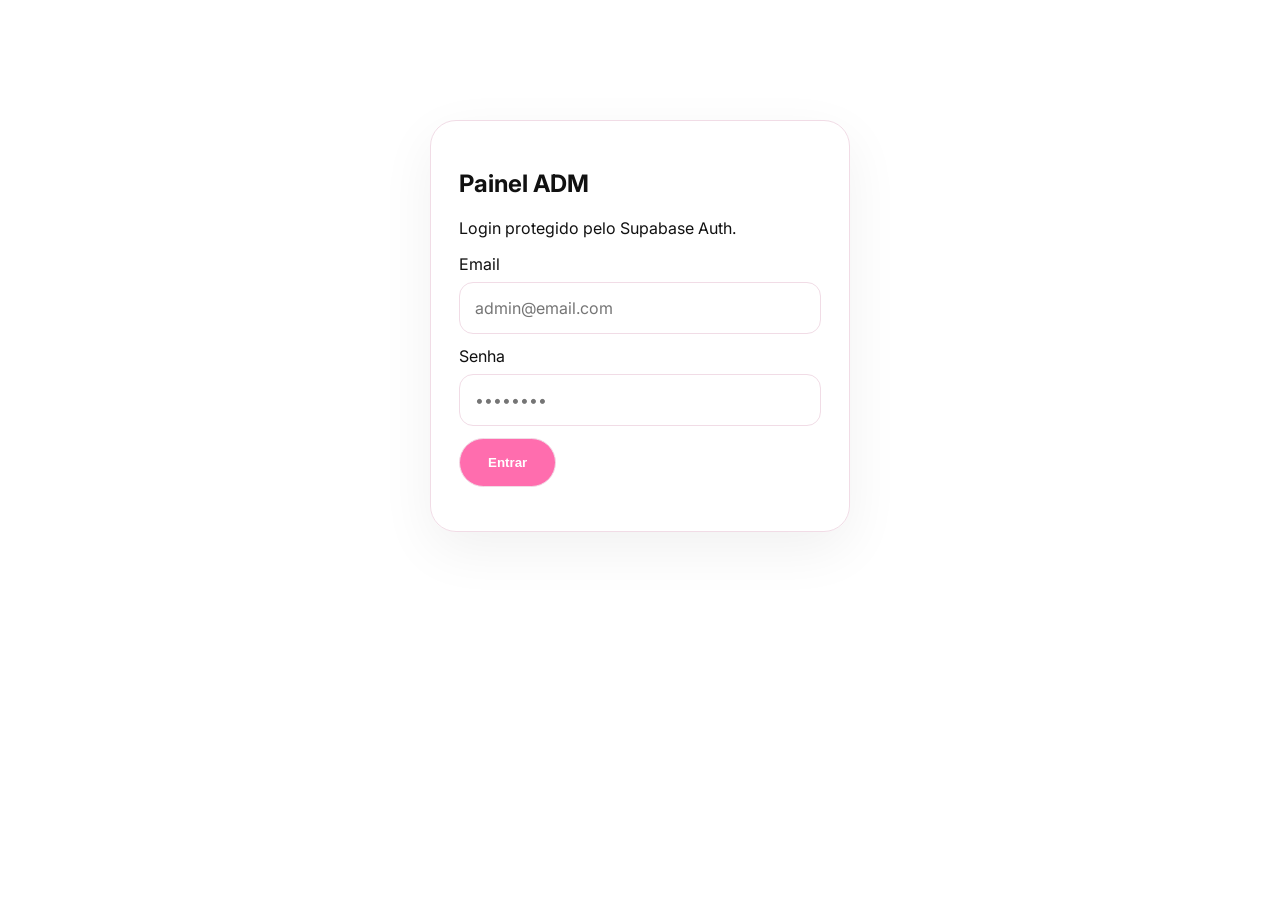
==== admin.html @ 15d23fad "Add files via upload" ====
<!doctype html><html lang="pt-BR"><head><meta charset="UTF-8"><meta name="viewport" content="width=device-width, initial-scale=1.0"><title>Painel ADM — Artrixy Studio</title><link rel="stylesheet" href="style.css"><link href="https://fonts.googleapis.com/css2?family=Cormorant+Garamond:wght@700&family=Inter:wght@400;700;900&display=swap" rel="stylesheet"></head><body class="admin-body"><main class="admin-wrap"><section id="loginPanel" class="admin-card login-box"><h1>Painel ADM</h1><p>Login protegido pelo Supabase Auth.</p><div class="field"><label>Email</label><input id="loginEmail" type="email" placeholder="admin@email.com"></div><div class="field"><label>Senha</label><input id="loginPassword" type="password" placeholder="••••••••"></div><button class="btn pink" id="loginBtn">Entrar</button><p id="loginMsg"></p></section><section id="adminPanel" class="hidden"><div class="row-head"><div><small>ARTRIXY STUDIO</small><h1>Painel Administrativo</h1><p>Edite textos, projetos, links, cards, SEO, tecnologias, habilidades e estatísticas sem abrir o código.</p></div><button class="btn dark" id="logoutBtn">Sair</button></div><div class="admin-grid"><aside class="admin-menu admin-card"><button data-tab="settings" class="active">Configurações</button><button data-tab="projects">Projetos</button><button data-tab="services">Soluções</button><button data-tab="skills">Habilidades</button><button data-tab="tech">Tecnologias</button><button data-tab="stats">Estatísticas</button><button data-tab="testimonials">Depoimentos</button><a class="btn light" href="index.html">Ver site</a></aside><section class="admin-card"><div id="adminContent"></div></section></div></section></main><script type="module" src="admin.js"></script></body></html>
---- style.css ----
:root{--bg:#fffafa;--off:#fff3f7;--pink:#ff6dae;--pink2:#ffd8e8;--hot:#f64f9a;--black:#111;--muted:#68636a;--line:#f1dce6;--shadow:0 28px 80px rgba(38,16,28,.12);--radius:32px}*{box-sizing:border-box}html{scroll-behavior:smooth}body{margin:0;background:linear-gradient(180deg,#fff1f6,#fffafa 38%,#fff);color:var(--black);font-family:Inter,system-ui,sans-serif;overflow-x:hidden}a{text-decoration:none;color:inherit}small{letter-spacing:.18em;color:var(--pink);font-weight:900}.nav{position:fixed;z-index:20;top:18px;left:50%;transform:translateX(-50%);width:min(1380px,88vw);height:78px;border-radius:999px;display:flex;align-items:center;justify-content:space-between;padding:0 28px;border:1px solid rgba(255,255,255,.75);box-shadow:var(--shadow);backdrop-filter:blur(18px)}.glass{background:rgba(255,255,255,.78)}.logo{font-size:24px;display:flex;align-items:center;gap:7px}.logo small{font-family:'Cormorant Garamond',serif;font-size:24px;color:var(--pink);letter-spacing:0;text-transform:none}.spark{color:var(--pink)}nav{display:flex;gap:30px;font-weight:500}.btn{display:inline-flex;align-items:center;justify-content:center;border-radius:999px;padding:16px 28px;font-weight:900;border:1px solid var(--line);transition:.3s}.btn:hover{transform:translateY(-3px);box-shadow:0 15px 40px rgba(246,79,154,.18)}.btn.dark{background:#111;color:#fff}.btn.pink{background:var(--pink);color:white}.btn.light{background:white;color:#111}.section{width:min(1380px,88vw);margin:auto;padding:110px 0}.hero{min-height:100vh;display:grid;grid-template-columns:1fr 1.05fr;gap:60px;align-items:center;padding-top:150px}.pill,.filters button{display:inline-flex;border:1px solid var(--line);border-radius:999px;padding:14px 24px;background:rgba(255,255,255,.68);font-size:13px;letter-spacing:.18em;font-weight:800}.hero h1{font-family:'Cormorant Garamond',serif;font-size:clamp(58px,7.4vw,118px);line-height:.82;margin:24px 0 22px;font-weight:600;letter-spacing:-.035em}.hero h1 span{display:block}.hero h1 em{display:block;color:var(--pink);font-family:'Playfair Display',serif;font-style:italic;font-size:.64em;font-weight:600;letter-spacing:-.04em}.hero p,.page-hero p,.section-title p,.magazine p,.contact p{color:var(--muted);font-size:18px;line-height:1.7;max-width:560px}.actions{display:flex;gap:18px;flex-wrap:wrap}.mini-proof{display:flex;align-items:center;gap:18px;margin-top:32px;color:var(--muted)}.avatars{letter-spacing:-7px;color:#111}.hero-art{height:600px;position:relative;overflow:visible}.organic{position:absolute;inset:75px 82px 45px 115px;border-radius:45% 55% 35% 65%;background:radial-gradient(circle at 62% 35%,rgba(255,122,183,.55),rgba(255,214,232,.62) 34%,rgba(255,232,241,.82) 62%,rgba(255,246,250,.94));box-shadow:var(--shadow)}
.organic:before{content:'';position:absolute;inset:38px;border-radius:inherit;background:linear-gradient(135deg,rgba(255,95,164,.45),rgba(255,220,235,.45));filter:blur(.2px)}.card,.sticker,.browser-card{position:absolute;background:rgba(255,255,255,.86);border:1px solid var(--line);box-shadow:var(--shadow);backdrop-filter:blur(12px)}.editorial-card{right:105px;top:120px;width:270px;height:340px;border-radius:28px;transform:rotate(-8deg);padding:38px;background:linear-gradient(145deg,rgba(255,120,180,.55),rgba(255,210,230,.95));box-shadow:inset 0 0 80px rgba(255,120,180,.18)}.editorial-card b{font-family:'Cormorant Garamond',serif;font-size:42px;font-weight:600;display:block;margin-top:92px}.web-card{left:60px;top:36px;width:285px;border-radius:26px;transform:rotate(-8deg);padding:32px}.web-card b{font-size:48px;font-weight:800}.web-card span{display:block;color:var(--muted);font-size:18px}.sticker{border-radius:24px;padding:20px 30px;font-weight:800;font-size:14px}.sticker.top{right:0;top:125px;transform:rotate(7deg);background:#ffddec}.sticker.side{left:105px;bottom:128px;transform:rotate(8deg);max-width:250px;white-space:normal}.browser-card{right:50px;bottom:145px;width:390px;height:220px;border-radius:30px;padding:38px;background:linear-gradient(180deg,rgba(255,255,255,.95),rgba(255,244,248,.98));border:1px solid rgba(255,170,200,.45)}.browser-card span{display:block;height:34px;border-radius:18px;background:#eee8ec;margin-bottom:18px}.browser-card i{position:absolute;right:-18px;top:86px;font-size:66px;color:var(--pink);font-style:normal}.hero-art h2{position:absolute;right:28px;bottom:22px;font-family:'Cormorant Garamond',serif;font-size:42px;line-height:.92;font-weight:600;letter-spacing:-.025em}.hero-art h2 em{color:var(--pink)}.split{display:grid;grid-template-columns:.85fr 1.5fr;gap:50px}.section-title h2,.row-head h2,.magazine h2,.contact h2,.page-hero h1{font-size:clamp(34px,4.8vw,66px);line-height:1;margin:14px 0;font-family:'Cormorant Garamond',serif;font-weight:600;letter-spacing:-.025em}.section-title em,.magazine em,.page-hero em{color:var(--pink)}.service-grid{display:grid;grid-template-columns:repeat(4,1fr);gap:20px}.service-card,.project-card,.stat,.testimonial,.admin-card{background:rgba(255,255,255,.82);border:1px solid var(--line);border-radius:26px;padding:28px;box-shadow:0 18px 55px rgba(20,10,15,.06);transition:.3s}.service-card:hover,.project-card:hover{transform:translateY(-8px)}.icon-bubble{width:52px;height:52px;border-radius:18px;background:linear-gradient(135deg,var(--pink),#ff8fc1);color:white;display:grid;place-items:center;margin-bottom:22px;box-shadow:0 12px 28px rgba(246,79,154,.18)}.icon-bubble svg{width:25px;height:25px;stroke-width:2.2}.project-row{display:grid;grid-template-columns:repeat(4,1fr);gap:18px}.project-card{padding:0;overflow:hidden}.project-cover{height:190px;background:linear-gradient(135deg,#fff0f7,#ffd7e8);position:relative;display:flex;align-items:flex-start;padding:24px;color:#111;overflow:hidden}.project-cover.light{background:linear-gradient(135deg,#ffe1ee,#fff7fb)}.project-content{padding:22px}.tags{display:flex;gap:8px;flex-wrap:wrap}.tag{background:#fff1f6;border:1px solid var(--line);padding:8px 12px;border-radius:999px;font-size:12px}.row-head{display:flex;align-items:end;justify-content:space-between;gap:20px;margin-bottom:30px}.magazine{position:relative;display:grid;grid-template-columns:.35fr 1fr .9fr;gap:45px;align-items:center}.pink-paper{height:320px;border-radius:28px;background:linear-gradient(145deg,#ffc3db,#fff1f7);font-size:90px;color:var(--pink);display:grid;place-items:center;transform:rotate(-9deg);box-shadow:var(--shadow)}.signature{font-family:'Cormorant Garamond',serif;color:var(--pink);font-size:40px}.stats-grid{display:grid;grid-template-columns:1fr 1fr}.stat{border-radius:0;min-height:150px}.stat b{font-size:34px;color:var(--pink)}.tech-grid{display:flex;flex-wrap:wrap;gap:14px;margin-bottom:0}.tech{padding:14px 18px;border-radius:999px;background:#111;color:#fff;font-weight:800}.skill-list{display:none}.skill,.bar{display:none}.testimonial-grid,.portfolio-grid{display:grid;grid-template-columns:repeat(3,1fr);gap:20px}.contact{text-align:center;border-radius:42px;padding:80px}.contact h2{max-width:850px;margin:20px auto}.contact p{margin:auto}.contact-links{display:flex;gap:12px;flex-wrap:wrap;justify-content:center;margin-top:30px}footer{width:min(1380px,88vw);margin:auto;padding:35px 0;border-top:1px solid var(--line);display:flex;justify-content:space-between;color:var(--muted)}.page-hero{padding-top:170px;text-align:center}.page-hero p{margin:auto}.filters{display:flex;gap:10px;justify-content:center;flex-wrap:wrap;margin-top:28px}.filters button{cursor:pointer}.filters button.active{background:var(--pink);color:white}.project-detail-hero{padding-top:150px}.banner{height:420px;border-radius:42px;background:linear-gradient(135deg,#111,#ff88bd);box-shadow:var(--shadow);display:flex;align-items:end;padding:50px;color:white}.detail-grid{display:grid;grid-template-columns:1fr 1fr;gap:25px}.detail-box{background:white;border:1px solid var(--line);border-radius:28px;padding:30px}.gallery{display:grid;grid-template-columns:repeat(3,1fr);gap:15px}.gallery div{height:180px;border-radius:24px;background:linear-gradient(135deg,#ffd8e8,#fff);border:1px solid var(--line)}.admin-body{background:#fff}.admin-wrap{width:min(1200px,92vw);margin:40px auto}.login-box{max-width:420px;margin:120px auto}.field{display:grid;gap:8px;margin:12px 0}.field input,.field textarea,.field select{padding:15px;border:1px solid var(--line);border-radius:14px;font:inherit}.admin-grid{display:grid;grid-template-columns:260px 1fr;gap:22px}.admin-menu{position:sticky;top:20px;height:max-content}.admin-menu button{display:block;width:100%;margin:8px 0;text-align:left;background:#fff;border:1px solid var(--line);padding:14px;border-radius:14px;cursor:pointer}.admin-menu button.active{background:#111;color:#fff}.form-grid{display:grid;grid-template-columns:1fr 1fr;gap:12px}.table-item{display:flex;justify-content:space-between;gap:10px;align-items:center;padding:15px;border-bottom:1px solid var(--line)}.hidden{display:none!important}.reveal{opacity:0;transform:translateY(28px);animation:show .8s forwards}.delay{animation-delay:.2s}@keyframes show{to{opacity:1;transform:none}}.cursor{position:fixed;width:20px;height:20px;border:1px solid var(--pink);border-radius:50%;pointer-events:none;z-index:100;transform:translate(-50%,-50%)}@media(max-width:950px){.nav{width:94vw;height:auto;padding:18px;align-items:flex-start}.nav nav{display:none}.hero,.split,.magazine,.detail-grid,.admin-grid{grid-template-columns:1fr}.hero-art{height:520px}.service-grid,.project-row,.testimonial-grid,.portfolio-grid{grid-template-columns:1fr}.stats-grid{grid-template-columns:1fr}.hero h1{font-size:64px}.section{width:90vw;padding:75px 0}footer{display:grid;gap:10px}.form-grid{grid-template-columns:1fr}}


/* Ajustes visuais finais solicitados */
.hero-copy .pill{font-size:12px;padding:12px 20px;background:rgba(255,255,255,.76)}
.service-card h3{font-size:21px;line-height:1.15;margin:0 0 12px}.service-card p{font-size:15px;line-height:1.45;color:#3f3a40}.service-card a{font-size:20px}
.project-cover h3{position:relative;z-index:3;font-size:28px;line-height:.98;max-width:140px;font-family:'Cormorant Garamond',serif;font-weight:700;color:#111}.project-cover.dark-cover h3{color:#fff}.project-cover .mock{position:absolute;inset:auto 18px 15px auto;width:142px;height:112px;border-radius:24px;background:linear-gradient(145deg,rgba(255,255,255,.94),rgba(255,222,237,.9));box-shadow:0 20px 45px rgba(55,16,36,.16);transform:rotate(-7deg)}
.project-cover .phone{position:absolute;right:42px;bottom:12px;width:55px;height:128px;border-radius:18px;background:#fff;border:5px solid #111;box-shadow:0 16px 35px rgba(0,0,0,.13);transform:rotate(-9deg)}
.project-cover .screen{position:absolute;right:62px;bottom:48px;width:150px;height:86px;border-radius:16px;background:#fff;box-shadow:0 18px 35px rgba(0,0,0,.08)}
.project-cover .screen:before{content:'';display:block;height:13px;margin:13px;border-radius:99px;background:#eadfe5;box-shadow:0 24px 0 #eadfe5,0 48px 0 #eadfe5}.project-cover .flower{position:absolute;right:22px;top:28px;font-size:38px;color:var(--pink)}
.project-cover.dark-cover{background:radial-gradient(circle at 75% 45%,#956bff,#241632 50%,#120f18)}.project-cover.dark-cover .mock{background:linear-gradient(145deg,#9b74ff,#2b1947);border:1px solid rgba(255,255,255,.18)}.project-cover.dark-cover .flower{color:#bb9cff}.project-cover.landing{background:linear-gradient(135deg,#ffe1ee 0%,#fff8fb 45%,#ffc4dd 100%)}
.project-content p{font-size:15px;line-height:1.45}.row-head{align-items:center}.row-head .btn{padding:14px 24px}.section{padding:92px 0}.portfolio-strip{padding-top:80px}.skills-section{padding-top:80px}
@media(max-width:950px){.hero-art h2{font-size:34px;right:16px}.hero-art{height:500px}.browser-card{width:330px;right:14px}.web-card{left:10px}.editorial-card{right:38px}.section-title h2,.row-head h2,.magazine h2,.contact h2,.page-hero h1{font-size:42px}.section{padding:68px 0}}


/* CORREÇÃO FINAL HERO: remove frase cortada, evita sobreposição e reduz vão */
.hero.section{
  min-height:auto !important;
  padding-top:142px !important;
  padding-bottom:38px !important;
  align-items:center !important;
}
#solucoes.section{
  padding-top:46px !important;
}
.hero h1{
  font-size:clamp(54px,6.6vw,98px) !important;
  font-weight:500 !important;
  line-height:.84 !important;
  margin-bottom:18px !important;
}
.hero h1 em{font-weight:500 !important;}
.hero p{font-size:17px !important;line-height:1.62 !important;}
.hero-art{height:560px !important;}
.organic{
  inset:72px 70px 32px 104px !important;
  background:radial-gradient(circle at 57% 42%,rgba(255,101,172,.72),rgba(255,170,210,.62) 34%,rgba(255,221,236,.78) 64%,rgba(255,244,249,.92)) !important;
}
.editorial-card{z-index:2 !important;}
.web-card{z-index:5 !important;}
.sticker.top{z-index:6 !important;}
.browser-card{
  z-index:7 !important;
  right:76px !important;
  bottom:128px !important;
  width:382px !important;
  height:208px !important;
  background:linear-gradient(145deg,rgba(255,252,254,.96),rgba(255,230,241,.98)) !important;
  border:1px solid rgba(255,130,184,.55) !important;
  box-shadow:0 24px 70px rgba(86,27,57,.15), inset 0 0 60px rgba(255,196,223,.30) !important;
}
.browser-card span{background:#e9e0e5 !important;}
.sticker.side{
  z-index:8 !important;
  left:140px !important;
  bottom:112px !important;
  width:86px !important;
  height:86px !important;
  padding:0 !important;
  border-radius:28px !important;
  display:grid !important;
  place-items:center !important;
  background:linear-gradient(145deg,#ff8fc1,#ffd8e8) !important;
  color:white !important;
  transform:rotate(-10deg) !important;
  box-shadow:0 22px 55px rgba(246,79,154,.24) !important;
  max-width:none !important;
}
.sticker.side.decorative span{font-size:34px;line-height:1;}
.sticker.side.decorative b{
  position:absolute;
  bottom:12px;
  font-size:10px;
  letter-spacing:.18em;
  text-transform:uppercase;
}
.hero-art h2{
  z-index:10 !important;
  right:8px !important;
  bottom:8px !important;
  width:300px !important;
  font-size:38px !important;
  line-height:.9 !important;
  font-weight:500 !important;
  pointer-events:none !important;
}
.section-title h2,.row-head h2,.magazine h2,.contact h2,.page-hero h1{
  font-size:clamp(32px,4.2vw,58px) !important;
  font-weight:500 !important;
}
@media(max-width:950px){
  .hero.section{padding-top:120px !important;padding-bottom:28px !important;}
  #solucoes.section{padding-top:34px !important;}
  .hero-art{height:480px !important;}
  .browser-card{right:24px !important;bottom:120px !important;width:320px !important;height:184px !important;}
  .sticker.side{left:55px !important;bottom:98px !important;width:72px !important;height:72px !important;}
  .hero-art h2{right:0 !important;bottom:4px !important;font-size:32px !important;width:245px !important;}
}
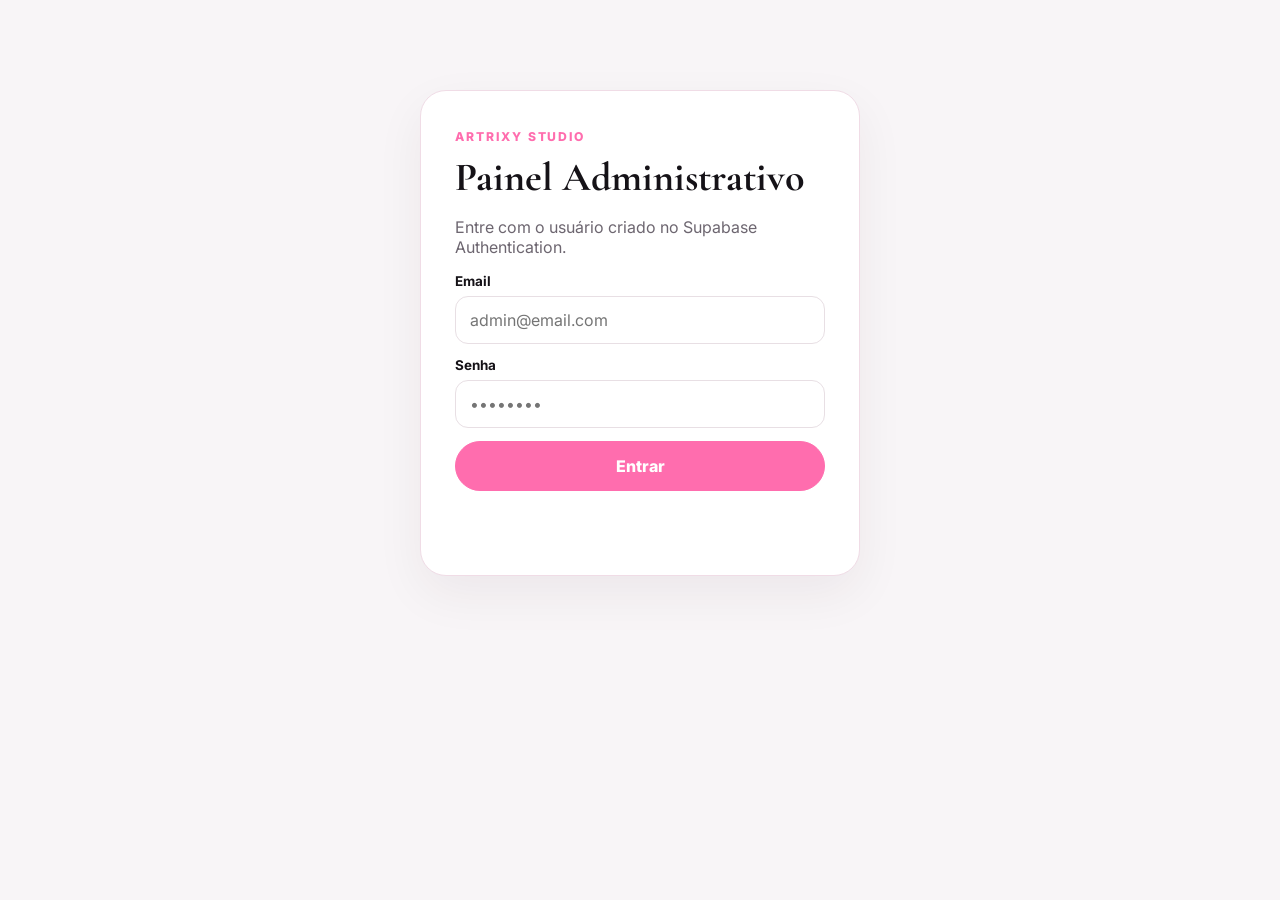
==== commit 3b6ee40f: "Add files via upload" ====
--- a/admin.html
+++ b/admin.html
@@ -1 +1 @@
-<!doctype html><html lang="pt-BR"><head><meta charset="UTF-8"><meta name="viewport" content="width=device-width, initial-scale=1.0"><title>Painel ADM — Artrixy Studio</title><link rel="stylesheet" href="style.css"><link href="https://fonts.googleapis.com/css2?family=Cormorant+Garamond:wght@700&family=Inter:wght@400;700;900&display=swap" rel="stylesheet"></head><body class="admin-body"><main class="admin-wrap"><section id="loginPanel" class="admin-card login-box"><h1>Painel ADM</h1><p>Login protegido pelo Supabase Auth.</p><div class="field"><label>Email</label><input id="loginEmail" type="email" placeholder="admin@email.com"></div><div class="field"><label>Senha</label><input id="loginPassword" type="password" placeholder="••••••••"></div><button class="btn pink" id="loginBtn">Entrar</button><p id="loginMsg"></p></section><section id="adminPanel" class="hidden"><div class="row-head"><div><small>ARTRIXY STUDIO</small><h1>Painel Administrativo</h1><p>Edite textos, projetos, links, cards, SEO, tecnologias, habilidades e estatísticas sem abrir o código.</p></div><button class="btn dark" id="logoutBtn">Sair</button></div><div class="admin-grid"><aside class="admin-menu admin-card"><button data-tab="settings" class="active">Configurações</button><button data-tab="projects">Projetos</button><button data-tab="services">Soluções</button><button data-tab="skills">Habilidades</button><button data-tab="tech">Tecnologias</button><button data-tab="stats">Estatísticas</button><button data-tab="testimonials">Depoimentos</button><a class="btn light" href="index.html">Ver site</a></aside><section class="admin-card"><div id="adminContent"></div></section></div></section></main><script type="module" src="admin.js"></script></body></html>
+<!doctype html><html lang="pt-BR"><head><meta charset="UTF-8"><meta name="viewport" content="width=device-width,initial-scale=1,viewport-fit=cover"><title>Painel ADM — Artrixy Studio</title><link rel="icon" href="assets/favicon.svg"><link rel="preconnect" href="https://fonts.googleapis.com"><link rel="preconnect" href="https://fonts.gstatic.com" crossorigin><link href="https://fonts.googleapis.com/css2?family=Cormorant+Garamond:wght@600;700&family=Inter:wght@400;500;600;700;800&display=swap" rel="stylesheet"><link rel="stylesheet" href="style.css"></head><body class="admin-body"><main class="admin-wrap"><section id="loginPanel" class="admin-card login-box"><span class="admin-kicker">ARTRIXY STUDIO</span><h1>Painel Administrativo</h1><p>Entre com o usuário criado no Supabase Authentication.</p><div class="field"><label for="loginEmail">Email</label><input id="loginEmail" type="email" autocomplete="username" placeholder="admin@email.com"></div><div class="field"><label for="loginPassword">Senha</label><input id="loginPassword" type="password" autocomplete="current-password" placeholder="••••••••"></div><button class="btn pink full" id="loginBtn">Entrar</button><p class="form-message" id="loginMsg"></p></section><section id="adminPanel" class="hidden"><div class="admin-topbar"><div><span class="admin-kicker">ARTRIXY STUDIO</span><h1>Painel Administrativo</h1><p>Gerencie conteúdo, imagens, SEO, projetos e mensagens.</p></div><div class="admin-actions"><a class="btn light" href="index.html" target="_blank">Ver site ↗</a><button class="btn dark" id="logoutBtn">Sair</button></div></div><div class="admin-layout"><aside class="admin-sidebar admin-card"><button class="admin-mobile-toggle">Menu do painel ☰</button><nav class="admin-menu"><button data-tab="dashboard" class="active">Visão geral</button><button data-tab="settings">Site e SEO</button><button data-tab="projects">Projetos</button><button data-tab="services">Soluções</button><button data-tab="statistics">Estatísticas</button><button data-tab="technologies">Tecnologias</button><button data-tab="skills">Habilidades</button><button data-tab="experiences">Experiências</button><button data-tab="testimonials">Depoimentos</button><button data-tab="social_links">Redes sociais</button><button data-tab="clients">Clientes</button><button data-tab="contacts">Mensagens</button><button data-tab="media">Biblioteca de mídia</button></nav></aside><section class="admin-card admin-content"><div id="adminContent"></div></section></div></section></main><div id="toast" class="toast" role="status"></div><script type="module" src="admin.js"></script></body></html>
--- a/style.css
+++ b/style.css
@@ -1,99 +1,28 @@
-:root{--bg:#fffafa;--off:#fff3f7;--pink:#ff6dae;--pink2:#ffd8e8;--hot:#f64f9a;--black:#111;--muted:#68636a;--line:#f1dce6;--shadow:0 28px 80px rgba(38,16,28,.12);--radius:32px}*{box-sizing:border-box}html{scroll-behavior:smooth}body{margin:0;background:linear-gradient(180deg,#fff1f6,#fffafa 38%,#fff);color:var(--black);font-family:Inter,system-ui,sans-serif;overflow-x:hidden}a{text-decoration:none;color:inherit}small{letter-spacing:.18em;color:var(--pink);font-weight:900}.nav{position:fixed;z-index:20;top:18px;left:50%;transform:translateX(-50%);width:min(1380px,88vw);height:78px;border-radius:999px;display:flex;align-items:center;justify-content:space-between;padding:0 28px;border:1px solid rgba(255,255,255,.75);box-shadow:var(--shadow);backdrop-filter:blur(18px)}.glass{background:rgba(255,255,255,.78)}.logo{font-size:24px;display:flex;align-items:center;gap:7px}.logo small{font-family:'Cormorant Garamond',serif;font-size:24px;color:var(--pink);letter-spacing:0;text-transform:none}.spark{color:var(--pink)}nav{display:flex;gap:30px;font-weight:500}.btn{display:inline-flex;align-items:center;justify-content:center;border-radius:999px;padding:16px 28px;font-weight:900;border:1px solid var(--line);transition:.3s}.btn:hover{transform:translateY(-3px);box-shadow:0 15px 40px rgba(246,79,154,.18)}.btn.dark{background:#111;color:#fff}.btn.pink{background:var(--pink);color:white}.btn.light{background:white;color:#111}.section{width:min(1380px,88vw);margin:auto;padding:110px 0}.hero{min-height:100vh;display:grid;grid-template-columns:1fr 1.05fr;gap:60px;align-items:center;padding-top:150px}.pill,.filters button{display:inline-flex;border:1px solid var(--line);border-radius:999px;padding:14px 24px;background:rgba(255,255,255,.68);font-size:13px;letter-spacing:.18em;font-weight:800}.hero h1{font-family:'Cormorant Garamond',serif;font-size:clamp(58px,7.4vw,118px);line-height:.82;margin:24px 0 22px;font-weight:600;letter-spacing:-.035em}.hero h1 span{display:block}.hero h1 em{display:block;color:var(--pink);font-family:'Playfair Display',serif;font-style:italic;font-size:.64em;font-weight:600;letter-spacing:-.04em}.hero p,.page-hero p,.section-title p,.magazine p,.contact p{color:var(--muted);font-size:18px;line-height:1.7;max-width:560px}.actions{display:flex;gap:18px;flex-wrap:wrap}.mini-proof{display:flex;align-items:center;gap:18px;margin-top:32px;color:var(--muted)}.avatars{letter-spacing:-7px;color:#111}.hero-art{height:600px;position:relative;overflow:visible}.organic{position:absolute;inset:75px 82px 45px 115px;border-radius:45% 55% 35% 65%;background:radial-gradient(circle at 62% 35%,rgba(255,122,183,.55),rgba(255,214,232,.62) 34%,rgba(255,232,241,.82) 62%,rgba(255,246,250,.94));box-shadow:var(--shadow)}
-.organic:before{content:'';position:absolute;inset:38px;border-radius:inherit;background:linear-gradient(135deg,rgba(255,95,164,.45),rgba(255,220,235,.45));filter:blur(.2px)}.card,.sticker,.browser-card{position:absolute;background:rgba(255,255,255,.86);border:1px solid var(--line);box-shadow:var(--shadow);backdrop-filter:blur(12px)}.editorial-card{right:105px;top:120px;width:270px;height:340px;border-radius:28px;transform:rotate(-8deg);padding:38px;background:linear-gradient(145deg,rgba(255,120,180,.55),rgba(255,210,230,.95));box-shadow:inset 0 0 80px rgba(255,120,180,.18)}.editorial-card b{font-family:'Cormorant Garamond',serif;font-size:42px;font-weight:600;display:block;margin-top:92px}.web-card{left:60px;top:36px;width:285px;border-radius:26px;transform:rotate(-8deg);padding:32px}.web-card b{font-size:48px;font-weight:800}.web-card span{display:block;color:var(--muted);font-size:18px}.sticker{border-radius:24px;padding:20px 30px;font-weight:800;font-size:14px}.sticker.top{right:0;top:125px;transform:rotate(7deg);background:#ffddec}.sticker.side{left:105px;bottom:128px;transform:rotate(8deg);max-width:250px;white-space:normal}.browser-card{right:50px;bottom:145px;width:390px;height:220px;border-radius:30px;padding:38px;background:linear-gradient(180deg,rgba(255,255,255,.95),rgba(255,244,248,.98));border:1px solid rgba(255,170,200,.45)}.browser-card span{display:block;height:34px;border-radius:18px;background:#eee8ec;margin-bottom:18px}.browser-card i{position:absolute;right:-18px;top:86px;font-size:66px;color:var(--pink);font-style:normal}.hero-art h2{position:absolute;right:28px;bottom:22px;font-family:'Cormorant Garamond',serif;font-size:42px;line-height:.92;font-weight:600;letter-spacing:-.025em}.hero-art h2 em{color:var(--pink)}.split{display:grid;grid-template-columns:.85fr 1.5fr;gap:50px}.section-title h2,.row-head h2,.magazine h2,.contact h2,.page-hero h1{font-size:clamp(34px,4.8vw,66px);line-height:1;margin:14px 0;font-family:'Cormorant Garamond',serif;font-weight:600;letter-spacing:-.025em}.section-title em,.magazine em,.page-hero em{color:var(--pink)}.service-grid{display:grid;grid-template-columns:repeat(4,1fr);gap:20px}.service-card,.project-card,.stat,.testimonial,.admin-card{background:rgba(255,255,255,.82);border:1px solid var(--line);border-radius:26px;padding:28px;box-shadow:0 18px 55px rgba(20,10,15,.06);transition:.3s}.service-card:hover,.project-card:hover{transform:translateY(-8px)}.icon-bubble{width:52px;height:52px;border-radius:18px;background:linear-gradient(135deg,var(--pink),#ff8fc1);color:white;display:grid;place-items:center;margin-bottom:22px;box-shadow:0 12px 28px rgba(246,79,154,.18)}.icon-bubble svg{width:25px;height:25px;stroke-width:2.2}.project-row{display:grid;grid-template-columns:repeat(4,1fr);gap:18px}.project-card{padding:0;overflow:hidden}.project-cover{height:190px;background:linear-gradient(135deg,#fff0f7,#ffd7e8);position:relative;display:flex;align-items:flex-start;padding:24px;color:#111;overflow:hidden}.project-cover.light{background:linear-gradient(135deg,#ffe1ee,#fff7fb)}.project-content{padding:22px}.tags{display:flex;gap:8px;flex-wrap:wrap}.tag{background:#fff1f6;border:1px solid var(--line);padding:8px 12px;border-radius:999px;font-size:12px}.row-head{display:flex;align-items:end;justify-content:space-between;gap:20px;margin-bottom:30px}.magazine{position:relative;display:grid;grid-template-columns:.35fr 1fr .9fr;gap:45px;align-items:center}.pink-paper{height:320px;border-radius:28px;background:linear-gradient(145deg,#ffc3db,#fff1f7);font-size:90px;color:var(--pink);display:grid;place-items:center;transform:rotate(-9deg);box-shadow:var(--shadow)}.signature{font-family:'Cormorant Garamond',serif;color:var(--pink);font-size:40px}.stats-grid{display:grid;grid-template-columns:1fr 1fr}.stat{border-radius:0;min-height:150px}.stat b{font-size:34px;color:var(--pink)}.tech-grid{display:flex;flex-wrap:wrap;gap:14px;margin-bottom:0}.tech{padding:14px 18px;border-radius:999px;background:#111;color:#fff;font-weight:800}.skill-list{display:none}.skill,.bar{display:none}.testimonial-grid,.portfolio-grid{display:grid;grid-template-columns:repeat(3,1fr);gap:20px}.contact{text-align:center;border-radius:42px;padding:80px}.contact h2{max-width:850px;margin:20px auto}.contact p{margin:auto}.contact-links{display:flex;gap:12px;flex-wrap:wrap;justify-content:center;margin-top:30px}footer{width:min(1380px,88vw);margin:auto;padding:35px 0;border-top:1px solid var(--line);display:flex;justify-content:space-between;color:var(--muted)}.page-hero{padding-top:170px;text-align:center}.page-hero p{margin:auto}.filters{display:flex;gap:10px;justify-content:center;flex-wrap:wrap;margin-top:28px}.filters button{cursor:pointer}.filters button.active{background:var(--pink);color:white}.project-detail-hero{padding-top:150px}.banner{height:420px;border-radius:42px;background:linear-gradient(135deg,#111,#ff88bd);box-shadow:var(--shadow);display:flex;align-items:end;padding:50px;color:white}.detail-grid{display:grid;grid-template-columns:1fr 1fr;gap:25px}.detail-box{background:white;border:1px solid var(--line);border-radius:28px;padding:30px}.gallery{display:grid;grid-template-columns:repeat(3,1fr);gap:15px}.gallery div{height:180px;border-radius:24px;background:linear-gradient(135deg,#ffd8e8,#fff);border:1px solid var(--line)}.admin-body{background:#fff}.admin-wrap{width:min(1200px,92vw);margin:40px auto}.login-box{max-width:420px;margin:120px auto}.field{display:grid;gap:8px;margin:12px 0}.field input,.field textarea,.field select{padding:15px;border:1px solid var(--line);border-radius:14px;font:inherit}.admin-grid{display:grid;grid-template-columns:260px 1fr;gap:22px}.admin-menu{position:sticky;top:20px;height:max-content}.admin-menu button{display:block;width:100%;margin:8px 0;text-align:left;background:#fff;border:1px solid var(--line);padding:14px;border-radius:14px;cursor:pointer}.admin-menu button.active{background:#111;color:#fff}.form-grid{display:grid;grid-template-columns:1fr 1fr;gap:12px}.table-item{display:flex;justify-content:space-between;gap:10px;align-items:center;padding:15px;border-bottom:1px solid var(--line)}.hidden{display:none!important}.reveal{opacity:0;transform:translateY(28px);animation:show .8s forwards}.delay{animation-delay:.2s}@keyframes show{to{opacity:1;transform:none}}.cursor{position:fixed;width:20px;height:20px;border:1px solid var(--pink);border-radius:50%;pointer-events:none;z-index:100;transform:translate(-50%,-50%)}@media(max-width:950px){.nav{width:94vw;height:auto;padding:18px;align-items:flex-start}.nav nav{display:none}.hero,.split,.magazine,.detail-grid,.admin-grid{grid-template-columns:1fr}.hero-art{height:520px}.service-grid,.project-row,.testimonial-grid,.portfolio-grid{grid-template-columns:1fr}.stats-grid{grid-template-columns:1fr}.hero h1{font-size:64px}.section{width:90vw;padding:75px 0}footer{display:grid;gap:10px}.form-grid{grid-template-columns:1fr}}
+:root{--bg:#fffafa;--off:#fff3f7;--pink:#ff6dae;--pink-2:#ffd8e8;--hot:#f64f9a;--ink:#151217;--muted:#6d6670;--line:#f0dce6;--white:#fff;--shadow:0 24px 70px rgba(55,18,38,.11);--radius:30px;--container:min(1380px,90vw)}
+*{box-sizing:border-box}html{scroll-behavior:smooth;scroll-padding-top:110px}body{margin:0;background:linear-gradient(180deg,#fff1f6 0,#fffafa 38%,#fff 100%);color:var(--ink);font-family:Inter,system-ui,sans-serif;overflow-x:hidden}img{max-width:100%;display:block}button,input,textarea,select{font:inherit}button,a{-webkit-tap-highlight-color:transparent}a{text-decoration:none;color:inherit}.hidden{display:none!important}.hidden-section{display:none!important}small,.admin-kicker{letter-spacing:.16em;color:var(--pink);font-weight:800;font-size:.76rem}.glass{background:rgba(255,255,255,.78);backdrop-filter:blur(18px);-webkit-backdrop-filter:blur(18px)}
+.nav{position:fixed;z-index:50;top:18px;left:50%;transform:translateX(-50%);width:min(1380px,92vw);min-height:76px;border-radius:999px;display:flex;align-items:center;justify-content:space-between;gap:24px;padding:12px 24px;border:1px solid rgba(255,255,255,.82);box-shadow:var(--shadow)}.logo{display:flex;align-items:center;gap:7px;font-size:1.45rem}.logo span{color:var(--pink)}.logo small{font-family:'Cormorant Garamond',serif;font-size:1.5rem;letter-spacing:0;text-transform:none}.nav nav{display:flex;gap:clamp(16px,2.3vw,32px);font-weight:600;font-size:.95rem}.nav nav a{position:relative}.nav nav a:after{content:'';position:absolute;left:0;right:100%;bottom:-7px;height:2px;background:var(--pink);transition:.25s}.nav nav a:hover:after{right:0}.menu-toggle{display:none;border:0;background:transparent;font-size:1.45rem;cursor:pointer}.btn{display:inline-flex;align-items:center;justify-content:center;gap:8px;border-radius:999px;padding:14px 24px;font-weight:800;border:1px solid var(--line);cursor:pointer;transition:transform .2s,box-shadow .2s,background .2s}.btn:hover{transform:translateY(-2px);box-shadow:0 14px 34px rgba(246,79,154,.16)}.btn.dark{background:#151217;color:#fff;border-color:#151217}.btn.pink{background:var(--pink);color:#fff;border-color:var(--pink)}.btn.light{background:#fff;color:var(--ink)}.btn.full{width:100%}.btn.small{padding:9px 14px;font-size:.82rem}.section{width:var(--container);margin:auto;padding:86px 0}.hero{min-height:100vh;display:grid;grid-template-columns:minmax(0,.95fr) minmax(0,1.05fr);gap:clamp(30px,5vw,74px);align-items:center;padding-top:135px;padding-bottom:45px}.pill,.filters button{display:inline-flex;border:1px solid var(--line);border-radius:999px;padding:12px 20px;background:rgba(255,255,255,.72);font-size:.74rem;letter-spacing:.15em;font-weight:800}.hero h1{font-family:'Cormorant Garamond',serif;font-size:clamp(4rem,7vw,6.9rem);line-height:.82;margin:22px 0 18px;font-weight:500;letter-spacing:-.045em}.hero h1 span,.hero h1 em{display:block}.hero h1 em{color:var(--pink);font-family:'Playfair Display',serif;font-size:.64em}.hero p,.section-title p,.magazine p,.contact p,.page-hero p{color:var(--muted);font-size:clamp(1rem,1.35vw,1.1rem);line-height:1.72;max-width:610px}.actions{display:flex;gap:14px;flex-wrap:wrap}.mini-proof{display:flex;align-items:center;gap:16px;margin-top:28px;color:var(--muted);font-size:.92rem}.proof-dots{letter-spacing:-6px;color:var(--ink)}.hero-art{height:560px;position:relative}.organic{position:absolute;inset:70px 62px 34px 100px;border-radius:45% 55% 35% 65%;background:radial-gradient(circle at 57% 42%,rgba(255,101,172,.72),rgba(255,170,210,.62) 34%,rgba(255,221,236,.78) 64%,rgba(255,244,249,.92));box-shadow:var(--shadow)}.organic:before{content:'';position:absolute;inset:35px;border-radius:inherit;background:linear-gradient(135deg,rgba(255,95,164,.35),rgba(255,220,235,.38))}.card,.sticker,.browser-card{position:absolute;background:rgba(255,255,255,.88);border:1px solid var(--line);box-shadow:var(--shadow);backdrop-filter:blur(10px)}.editorial-card{right:90px;top:118px;width:250px;height:320px;border-radius:28px;transform:rotate(-8deg);padding:34px;background:linear-gradient(145deg,rgba(255,120,180,.55),rgba(255,210,230,.95));z-index:2}.editorial-card b{font-family:'Cormorant Garamond',serif;font-size:2.6rem;font-weight:600;display:block;margin-top:82px}.web-card{left:45px;top:32px;width:270px;border-radius:26px;transform:rotate(-8deg);padding:28px;z-index:3}.web-card b{font-size:2.7rem}.web-card span{display:block;color:var(--muted)}.sticker{border-radius:22px;padding:17px 26px;font-weight:800}.sticker.top{right:0;top:115px;transform:rotate(7deg);background:#ffddec;z-index:4}.browser-card{right:65px;bottom:125px;width:370px;height:205px;border-radius:28px;padding:34px;z-index:5;background:linear-gradient(145deg,rgba(255,252,254,.96),rgba(255,230,241,.98))}.browser-card span{display:block;height:30px;border-radius:18px;background:#e9e0e5;margin-bottom:16px}.browser-card i{position:absolute;right:-15px;top:78px;font-size:4rem;color:var(--pink);font-style:normal}.sticker.side{left:125px;bottom:105px;width:82px;height:82px;padding:0;display:grid;place-items:center;color:#fff;background:linear-gradient(145deg,#ff8fc1,#ffd8e8);transform:rotate(-10deg);font-size:2rem;z-index:6}.hero-art h2{position:absolute;right:0;bottom:0;width:290px;font-family:'Cormorant Garamond',serif;font-size:2.4rem;line-height:.9;font-weight:500;z-index:7}.hero-art h2 em{color:var(--pink)}
+.split{display:grid;grid-template-columns:minmax(0,.8fr) minmax(0,1.45fr);gap:50px}.section-title h2,.row-head h2,.magazine h2,.contact h2,.page-hero h1,.project-detail h1{font-size:clamp(2.4rem,4.5vw,4rem);line-height:1.02;margin:12px 0;font-family:'Cormorant Garamond',serif;font-weight:500;letter-spacing:-.03em}.section-title em,.magazine em,.page-hero em{color:var(--pink)}.service-grid{display:grid;grid-template-columns:repeat(2,minmax(0,1fr));gap:18px}.service-card,.project-card,.stat,.testimonial,.timeline-item,.detail-box{background:#fff;border:1px solid var(--line);border-radius:var(--radius);box-shadow:0 18px 50px rgba(55,18,38,.06)}.service-card{padding:28px;min-height:220px;display:flex;flex-direction:column}.service-icon{width:48px;height:48px;border-radius:16px;display:grid;place-items:center;background:var(--off);color:var(--hot);font-size:1.3rem}.service-card h3{margin:22px 0 10px;font-size:1.2rem}.service-card p{margin:0;color:var(--muted);line-height:1.55;font-size:.94rem}.service-card a{margin-top:auto;padding-top:20px;color:var(--pink);font-weight:800}.row-head{display:flex;justify-content:space-between;align-items:end;gap:20px;margin-bottom:28px}.project-row,.portfolio-grid{display:grid;grid-template-columns:repeat(3,minmax(0,1fr));gap:20px}.project-card{overflow:hidden;transition:transform .25s,box-shadow .25s}.project-card:hover{transform:translateY(-5px);box-shadow:var(--shadow)}.project-cover{aspect-ratio:16/10;position:relative;overflow:hidden;background:linear-gradient(135deg,#ffe1ee,#fff8fb);display:flex;align-items:flex-end;padding:24px}.project-cover img{position:absolute;inset:0;width:100%;height:100%;object-fit:cover}.project-cover:after{content:'';position:absolute;inset:0;background:linear-gradient(0deg,rgba(18,12,16,.58),transparent 65%);opacity:0;transition:.25s}.project-cover.has-image:after{opacity:1}.project-cover h3{position:relative;z-index:2;font-family:'Cormorant Garamond',serif;font-size:1.9rem;line-height:1;color:var(--ink);margin:0}.project-cover.has-image h3{color:#fff}.project-content{padding:20px}.project-content p{color:var(--muted);line-height:1.5;font-size:.92rem}.tags{display:flex;gap:7px;flex-wrap:wrap}.tag{background:var(--off);border:1px solid var(--line);padding:7px 10px;border-radius:999px;font-size:.72rem}.magazine{display:grid;grid-template-columns:.35fr 1fr .9fr;gap:42px;align-items:center}.pink-paper{height:300px;border-radius:28px;background:linear-gradient(145deg,#ffc3db,#fff1f7);font-size:5rem;color:var(--pink);display:grid;place-items:center;transform:rotate(-8deg);box-shadow:var(--shadow)}.signature{font-family:'Cormorant Garamond',serif;color:var(--pink);font-size:2.3rem}.stats-grid{display:grid;grid-template-columns:repeat(2,minmax(0,1fr));gap:12px}.stat{min-height:145px;padding:24px}.stat b{font-size:2rem;color:var(--pink)}.stat p{margin:10px 0 0;font-size:.9rem}.tech-grid{display:flex;flex-wrap:wrap;gap:11px}.tech{padding:12px 16px;border-radius:999px;background:#171318;color:#fff;font-weight:700;font-size:.88rem}.skill-list{display:grid;grid-template-columns:repeat(2,minmax(0,1fr));gap:16px;margin-top:25px}.skill{background:#fff;border:1px solid var(--line);border-radius:20px;padding:18px}.skill-head{display:flex;justify-content:space-between;margin-bottom:12px}.bar{height:8px;background:var(--off);border-radius:99px;overflow:hidden}.bar span{display:block;height:100%;background:linear-gradient(90deg,var(--pink),#ff9ac6);border-radius:inherit}.testimonial-grid{display:grid;grid-template-columns:repeat(3,minmax(0,1fr));gap:18px}.testimonial{padding:28px}.testimonial p{color:var(--muted);line-height:1.65}.testimonial small{display:block;margin-top:5px}.timeline{display:grid;gap:14px}.timeline-item{padding:24px;display:grid;grid-template-columns:180px 1fr;gap:24px}.timeline-item p{color:var(--muted);line-height:1.6}.contact{text-align:center;border-radius:40px;padding:70px 40px}.contact h2{max-width:850px;margin:18px auto}.contact p{margin:auto}.contact-links{display:flex;justify-content:center;gap:10px;flex-wrap:wrap;margin-top:28px}footer{width:var(--container);margin:auto;padding:32px 0;border-top:1px solid var(--line);display:flex;justify-content:space-between;gap:20px;color:var(--muted)}
+.page-hero{padding-top:165px;text-align:center;padding-bottom:35px}.page-hero p{margin:auto}.filters{display:flex;gap:9px;justify-content:center;flex-wrap:wrap;margin-top:25px}.filters button{cursor:pointer}.filters button.active{background:var(--pink);color:#fff}.portfolio-list-section{padding-top:30px}.empty-state{text-align:center;padding:70px;color:var(--muted)}.project-detail-hero{padding-top:145px}.project-banner{min-height:440px;border-radius:40px;overflow:hidden;position:relative;display:flex;align-items:flex-end;padding:45px;background:linear-gradient(135deg,#1a151a,#ff88bd);color:#fff;box-shadow:var(--shadow)}.project-banner img{position:absolute;inset:0;width:100%;height:100%;object-fit:cover}.project-banner:after{content:'';position:absolute;inset:0;background:linear-gradient(0deg,rgba(0,0,0,.68),rgba(0,0,0,.08))}.project-banner-content{position:relative;z-index:2;max-width:760px}.project-banner h1{font-family:'Cormorant Garamond',serif;font-size:clamp(2.8rem,6vw,5.5rem);line-height:.9;margin:10px 0}.detail-grid{display:grid;grid-template-columns:repeat(2,minmax(0,1fr));gap:18px}.detail-box{padding:28px}.detail-box p{color:var(--muted);line-height:1.65}.gallery{display:grid;grid-template-columns:repeat(3,minmax(0,1fr));gap:14px;margin-top:18px}.gallery img{width:100%;aspect-ratio:4/3;object-fit:cover;border-radius:24px;border:1px solid var(--line)}
+.admin-body{background:#f8f5f7}.admin-wrap{width:min(1480px,94vw);margin:32px auto}.admin-card{background:#fff;border:1px solid var(--line);border-radius:26px;box-shadow:0 18px 50px rgba(55,18,38,.06)}.login-box{max-width:440px;margin:10vh auto;padding:34px}.login-box h1,.admin-topbar h1{font-family:'Cormorant Garamond',serif;font-size:2.5rem;margin:8px 0}.login-box p,.admin-topbar p{color:var(--muted)}.field{display:grid;gap:7px;margin:13px 0}.field label{font-weight:700;font-size:.84rem}.field input,.field textarea,.field select{width:100%;padding:13px 14px;border:1px solid #e8dfe4;border-radius:13px;background:#fff;outline:none}.field input:focus,.field textarea:focus,.field select:focus{border-color:var(--pink);box-shadow:0 0 0 3px rgba(255,109,174,.12)}.field textarea{min-height:105px;resize:vertical}.form-message{min-height:22px;font-size:.86rem}.admin-topbar{display:flex;align-items:center;justify-content:space-between;gap:20px;margin-bottom:20px}.admin-actions{display:flex;gap:10px}.admin-layout{display:grid;grid-template-columns:245px minmax(0,1fr);gap:18px}.admin-sidebar{padding:14px;height:max-content;position:sticky;top:18px}.admin-menu{display:grid;gap:5px}.admin-menu button{border:0;background:transparent;text-align:left;padding:12px 14px;border-radius:12px;cursor:pointer;font-weight:650;color:#4f4850}.admin-menu button:hover,.admin-menu button.active{background:#171318;color:#fff}.admin-mobile-toggle{display:none;width:100%;border:0;background:#171318;color:#fff;padding:12px;border-radius:12px;font-weight:700}.admin-content{padding:24px;min-height:650px}.admin-content h2{font-family:'Cormorant Garamond',serif;font-size:2rem;margin:0 0 8px}.admin-content .subtitle{color:var(--muted);margin:0 0 22px}.form-grid{display:grid;grid-template-columns:repeat(2,minmax(0,1fr));gap:0 14px}.form-grid.three{grid-template-columns:repeat(3,minmax(0,1fr))}.admin-section{border-top:1px solid var(--line);padding-top:20px;margin-top:22px}.admin-list{display:grid;gap:10px;margin-top:18px}.table-item{display:flex;align-items:center;justify-content:space-between;gap:18px;padding:14px;border:1px solid var(--line);border-radius:15px}.table-info{display:flex;align-items:center;gap:13px;min-width:0}.table-thumb{width:58px;height:45px;object-fit:cover;border-radius:10px;background:var(--off)}.table-info div{min-width:0}.table-info b,.table-info span{display:block;white-space:nowrap;overflow:hidden;text-overflow:ellipsis}.table-info span{font-size:.8rem;color:var(--muted);margin-top:4px}.table-actions{display:flex;gap:7px;flex-shrink:0}.checkbox-row{display:flex;align-items:center;gap:8px;margin:12px 0}.dashboard-grid{display:grid;grid-template-columns:repeat(4,minmax(0,1fr));gap:12px}.dashboard-card{background:linear-gradient(145deg,#fff,#fff5f9);border:1px solid var(--line);border-radius:18px;padding:20px}.dashboard-card b{font-size:1.8rem;color:var(--pink)}.dashboard-card span{display:block;margin-top:6px;color:var(--muted);font-size:.84rem}.upload-zone{border:2px dashed #e8cbd9;border-radius:18px;padding:24px;text-align:center;background:#fffafd}.media-grid{display:grid;grid-template-columns:repeat(4,minmax(0,1fr));gap:12px;margin-top:18px}.media-item{border:1px solid var(--line);border-radius:14px;padding:8px}.media-item img{width:100%;aspect-ratio:1;object-fit:cover;border-radius:10px}.media-item code{display:block;font-size:.65rem;overflow:hidden;text-overflow:ellipsis;white-space:nowrap;margin:7px 0}.toast{position:fixed;right:22px;bottom:22px;background:#171318;color:#fff;border-radius:14px;padding:13px 17px;opacity:0;transform:translateY(10px);pointer-events:none;transition:.25s;z-index:100}.toast.show{opacity:1;transform:none}.toast.error{background:#9f2449}
+@media(max-width:1100px){.project-row,.portfolio-grid{grid-template-columns:repeat(2,minmax(0,1fr))}.magazine{grid-template-columns:.32fr 1fr}.magazine .stats-grid{grid-column:1/-1;grid-template-columns:repeat(4,minmax(0,1fr))}.testimonial-grid{grid-template-columns:repeat(2,minmax(0,1fr))}.dashboard-grid{grid-template-columns:repeat(2,minmax(0,1fr))}.media-grid{grid-template-columns:repeat(3,minmax(0,1fr))}}
+@media(max-width:900px){.nav{top:10px;min-height:66px;border-radius:24px;padding:12px 16px;flex-wrap:wrap}.nav-cta{display:none}.menu-toggle{display:block;margin-left:auto}.nav nav{display:none;width:100%;padding:10px 2px 4px;flex-direction:column;gap:4px}.nav.open nav{display:flex}.nav nav a{padding:10px}.hero{grid-template-columns:1fr;padding-top:125px}.hero-copy{text-align:center}.hero p{margin-left:auto;margin-right:auto}.actions,.mini-proof{justify-content:center}.hero-art{height:500px;max-width:650px;width:100%;margin:auto}.split,.magazine,.detail-grid{grid-template-columns:1fr}.section-title{text-align:center}.section-title p{margin:auto}.service-grid{grid-template-columns:repeat(2,minmax(0,1fr))}.pink-paper{display:none}.magazine .stats-grid{grid-column:auto;grid-template-columns:repeat(2,minmax(0,1fr))}.timeline-item{grid-template-columns:1fr}.admin-layout{grid-template-columns:1fr}.admin-sidebar{position:static}.admin-mobile-toggle{display:block}.admin-menu{display:none;margin-top:8px}.admin-sidebar.open .admin-menu{display:grid}.admin-topbar{align-items:flex-start}.form-grid.three{grid-template-columns:repeat(2,minmax(0,1fr))}}
+@media(max-width:640px){:root{--container:min(100% - 30px,1380px);--radius:22px}.section{padding:58px 0}.hero{padding-top:112px;padding-bottom:20px}.hero h1{font-size:clamp(3.4rem,19vw,5rem)}.hero-art{height:390px}.organic{inset:55px 28px 25px 42px}.web-card{left:0;top:18px;width:185px;padding:20px}.web-card b{font-size:2rem}.editorial-card{right:28px;top:92px;width:175px;height:235px;padding:22px}.editorial-card b{font-size:1.8rem;margin-top:52px}.sticker.top{right:0;top:66px;padding:12px 16px;font-size:.7rem}.browser-card{right:10px;bottom:77px;width:250px;height:145px;padding:22px}.browser-card span{height:18px;margin-bottom:11px}.sticker.side{left:32px;bottom:64px;width:60px;height:60px}.hero-art h2{font-size:1.8rem;width:210px}.service-grid,.project-row,.portfolio-grid,.testimonial-grid,.skill-list{grid-template-columns:1fr}.row-head{align-items:flex-start;flex-direction:column}.magazine .stats-grid{grid-template-columns:repeat(2,minmax(0,1fr))}.contact{padding:48px 20px}.contact-links .btn{width:100%}.gallery{grid-template-columns:1fr}.project-banner{min-height:360px;padding:28px}.admin-wrap{width:min(100% - 20px,1480px);margin:10px auto}.login-box{padding:24px}.admin-topbar{display:block}.admin-actions{margin-top:14px;flex-wrap:wrap}.admin-content{padding:17px}.form-grid,.form-grid.three{grid-template-columns:1fr}.table-item{align-items:flex-start;flex-direction:column}.table-actions{width:100%}.table-actions .btn{flex:1}.dashboard-grid{grid-template-columns:1fr 1fr}.media-grid{grid-template-columns:repeat(2,minmax(0,1fr))}footer{flex-direction:column;text-align:center}.cursor{display:none}}
+@media(prefers-reduced-motion:reduce){*{scroll-behavior:auto!important;transition:none!important;animation:none!important}}
 
+/* Carregamento imediato: mantém layout estável enquanto os dados do painel atualizam em segundo plano. */
+#servicesGrid{min-height:458px}#featuredProjects{min-height:350px}#statsGrid{min-height:302px}#techGrid{min-height:48px}#skillList{min-height:120px}#testimonialGrid{min-height:220px}.content-ready #servicesGrid,.content-ready #featuredProjects,.content-ready #statsGrid,.content-ready #techGrid,.content-ready #skillList,.content-ready #testimonialGrid{min-height:0}@media(max-width:900px){#servicesGrid{min-height:458px}#featuredProjects{min-height:720px}}@media(max-width:640px){#servicesGrid{min-height:950px}#featuredProjects{min-height:1080px}}
 
-/* Ajustes visuais finais solicitados */
-.hero-copy .pill{font-size:12px;padding:12px 20px;background:rgba(255,255,255,.76)}
-.service-card h3{font-size:21px;line-height:1.15;margin:0 0 12px}.service-card p{font-size:15px;line-height:1.45;color:#3f3a40}.service-card a{font-size:20px}
-.project-cover h3{position:relative;z-index:3;font-size:28px;line-height:.98;max-width:140px;font-family:'Cormorant Garamond',serif;font-weight:700;color:#111}.project-cover.dark-cover h3{color:#fff}.project-cover .mock{position:absolute;inset:auto 18px 15px auto;width:142px;height:112px;border-radius:24px;background:linear-gradient(145deg,rgba(255,255,255,.94),rgba(255,222,237,.9));box-shadow:0 20px 45px rgba(55,16,36,.16);transform:rotate(-7deg)}
-.project-cover .phone{position:absolute;right:42px;bottom:12px;width:55px;height:128px;border-radius:18px;background:#fff;border:5px solid #111;box-shadow:0 16px 35px rgba(0,0,0,.13);transform:rotate(-9deg)}
-.project-cover .screen{position:absolute;right:62px;bottom:48px;width:150px;height:86px;border-radius:16px;background:#fff;box-shadow:0 18px 35px rgba(0,0,0,.08)}
-.project-cover .screen:before{content:'';display:block;height:13px;margin:13px;border-radius:99px;background:#eadfe5;box-shadow:0 24px 0 #eadfe5,0 48px 0 #eadfe5}.project-cover .flower{position:absolute;right:22px;top:28px;font-size:38px;color:var(--pink)}
-.project-cover.dark-cover{background:radial-gradient(circle at 75% 45%,#956bff,#241632 50%,#120f18)}.project-cover.dark-cover .mock{background:linear-gradient(145deg,#9b74ff,#2b1947);border:1px solid rgba(255,255,255,.18)}.project-cover.dark-cover .flower{color:#bb9cff}.project-cover.landing{background:linear-gradient(135deg,#ffe1ee 0%,#fff8fb 45%,#ffc4dd 100%)}
-.project-content p{font-size:15px;line-height:1.45}.row-head{align-items:center}.row-head .btn{padding:14px 24px}.section{padding:92px 0}.portfolio-strip{padding-top:80px}.skills-section{padding-top:80px}
-@media(max-width:950px){.hero-art h2{font-size:34px;right:16px}.hero-art{height:500px}.browser-card{width:330px;right:14px}.web-card{left:10px}.editorial-card{right:38px}.section-title h2,.row-head h2,.magazine h2,.contact h2,.page-hero h1{font-size:42px}.section{padding:68px 0}}
-
-
-/* CORREÇÃO FINAL HERO: remove frase cortada, evita sobreposição e reduz vão */
-.hero.section{
-  min-height:auto !important;
-  padding-top:142px !important;
-  padding-bottom:38px !important;
-  align-items:center !important;
-}
-#solucoes.section{
-  padding-top:46px !important;
-}
-.hero h1{
-  font-size:clamp(54px,6.6vw,98px) !important;
-  font-weight:500 !important;
-  line-height:.84 !important;
-  margin-bottom:18px !important;
-}
-.hero h1 em{font-weight:500 !important;}
-.hero p{font-size:17px !important;line-height:1.62 !important;}
-.hero-art{height:560px !important;}
-.organic{
-  inset:72px 70px 32px 104px !important;
-  background:radial-gradient(circle at 57% 42%,rgba(255,101,172,.72),rgba(255,170,210,.62) 34%,rgba(255,221,236,.78) 64%,rgba(255,244,249,.92)) !important;
-}
-.editorial-card{z-index:2 !important;}
-.web-card{z-index:5 !important;}
-.sticker.top{z-index:6 !important;}
-.browser-card{
-  z-index:7 !important;
-  right:76px !important;
-  bottom:128px !important;
-  width:382px !important;
-  height:208px !important;
-  background:linear-gradient(145deg,rgba(255,252,254,.96),rgba(255,230,241,.98)) !important;
-  border:1px solid rgba(255,130,184,.55) !important;
-  box-shadow:0 24px 70px rgba(86,27,57,.15), inset 0 0 60px rgba(255,196,223,.30) !important;
-}
-.browser-card span{background:#e9e0e5 !important;}
-.sticker.side{
-  z-index:8 !important;
-  left:140px !important;
-  bottom:112px !important;
-  width:86px !important;
-  height:86px !important;
-  padding:0 !important;
-  border-radius:28px !important;
-  display:grid !important;
-  place-items:center !important;
-  background:linear-gradient(145deg,#ff8fc1,#ffd8e8) !important;
-  color:white !important;
-  transform:rotate(-10deg) !important;
-  box-shadow:0 22px 55px rgba(246,79,154,.24) !important;
-  max-width:none !important;
-}
-.sticker.side.decorative span{font-size:34px;line-height:1;}
-.sticker.side.decorative b{
-  position:absolute;
-  bottom:12px;
-  font-size:10px;
-  letter-spacing:.18em;
-  text-transform:uppercase;
-}
-.hero-art h2{
-  z-index:10 !important;
-  right:8px !important;
-  bottom:8px !important;
-  width:300px !important;
-  font-size:38px !important;
-  line-height:.9 !important;
-  font-weight:500 !important;
-  pointer-events:none !important;
-}
-.section-title h2,.row-head h2,.magazine h2,.contact h2,.page-hero h1{
-  font-size:clamp(32px,4.2vw,58px) !important;
-  font-weight:500 !important;
-}
-@media(max-width:950px){
-  .hero.section{padding-top:120px !important;padding-bottom:28px !important;}
-  #solucoes.section{padding-top:34px !important;}
-  .hero-art{height:480px !important;}
-  .browser-card{right:24px !important;bottom:120px !important;width:320px !important;height:184px !important;}
-  .sticker.side{left:55px !important;bottom:98px !important;width:72px !important;height:72px !important;}
-  .hero-art h2{right:0 !important;bottom:4px !important;font-size:32px !important;width:245px !important;}
-}
+/* Carregamento sincronizado: a página inteira aparece somente quando conteúdo e imagens críticas estiverem prontos. */
+html.site-loading,html.site-loading body{overflow:hidden}
+.site-loader{position:fixed;inset:0;z-index:99999;display:grid;place-items:center;background:linear-gradient(180deg,#fff1f6,#fffafa);transition:opacity .32s ease,visibility .32s ease}
+.site-loader-inner{display:grid;justify-items:center;gap:16px;text-align:center;padding:24px}
+.site-loader-mark{font-family:'Cormorant Garamond',Georgia,serif;font-size:clamp(2rem,6vw,4rem);font-weight:700;color:#171318}
+.site-loader-mark em{color:var(--pink);font-weight:600}
+.site-loader-line{width:min(260px,64vw);height:3px;border-radius:999px;background:#f1dce6;overflow:hidden}
+.site-loader-line::after{content:"";display:block;width:42%;height:100%;background:var(--pink);border-radius:inherit;animation:siteLoad 1s ease-in-out infinite}
+.site-loader p{margin:0;color:var(--muted);font-size:.82rem;letter-spacing:.08em;text-transform:uppercase;font-weight:700}
+.site-shell{opacity:0;visibility:hidden}
+html.site-ready .site-shell{opacity:1;visibility:visible;transition:opacity .35s ease}
+html.site-ready .site-loader{opacity:0;visibility:hidden;pointer-events:none}
+@keyframes siteLoad{0%{transform:translateX(-120%)}50%{transform:translateX(140%)}100%{transform:translateX(300%)}}
+@media(prefers-reduced-motion:reduce){.site-loader-line::after{animation:none;width:100%}.site-shell,.site-loader{transition:none!important}}
